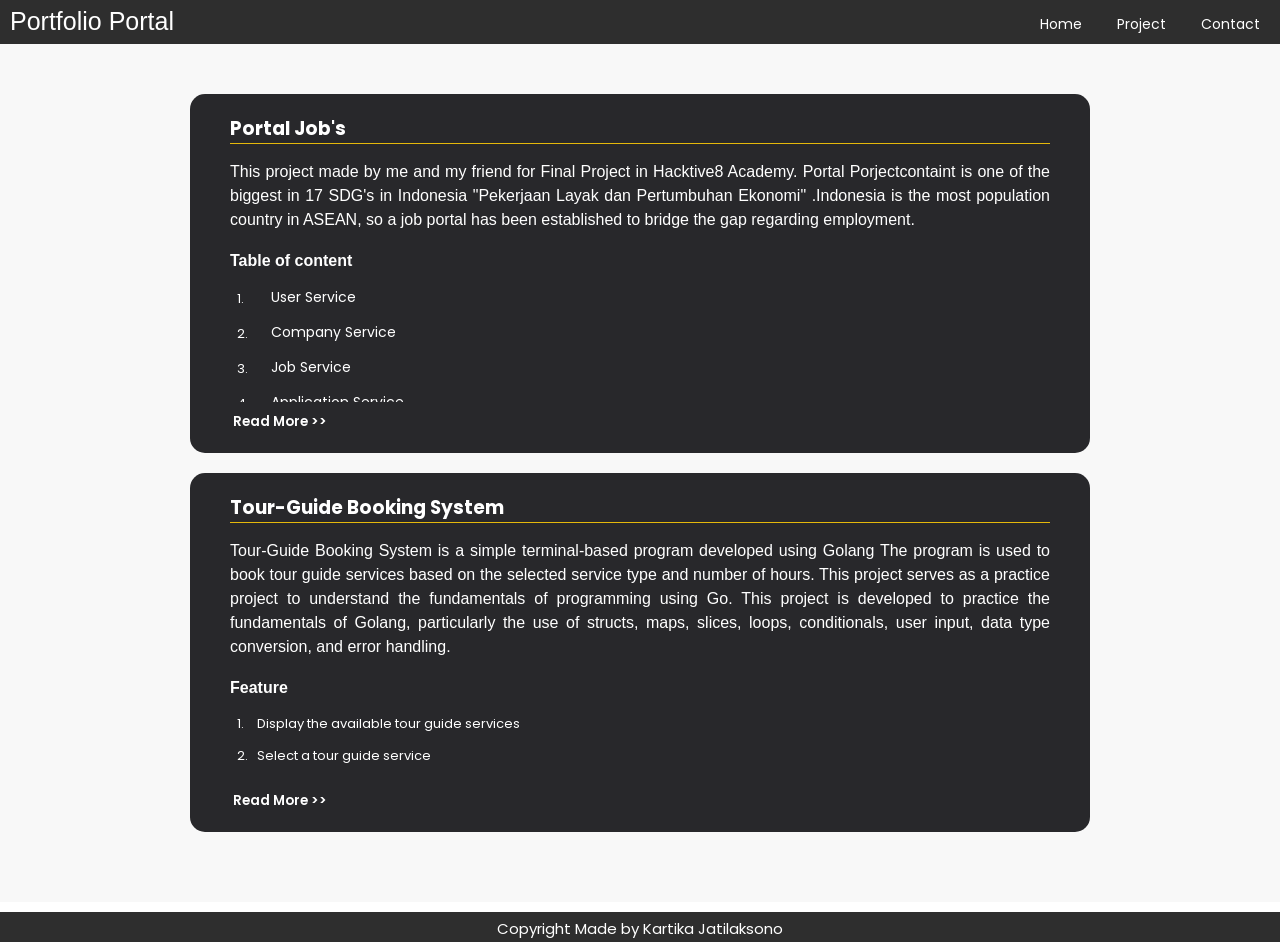
==== page/backend.html @ 29b22f1d "porto baru" ====
<!DOCTYPE html>
<html lang="en">

<head>
    <meta charset="UTF-8">
    <meta name="viewport" content="width=device-width, initial-scale=1.0">
    <title>Portfolio Website</title>

    <link rel="stylesheet" href="../css/header.css">
    <link rel="stylesheet" href="../css/style.css">
    <link rel="stylesheet" href="../css/readmore.css">
    <link rel="stylesheet" href="../css/footer.css">
</head>

<body>
    <div id="header"></div>

    <main>
        <div>
            <div class="main-content">
                <div id="content_1"></div>
            </div>

            <div class="main-content">
                <div id="content_2"></div>
            </div>
        </div>

    </main>

    <div id="footer"></div>

    <!-- script  -->
    <script type="module" src="../js/backend.js"></script>
    <script type="module" src="../js/component/readmore.js"></script>

</body>

</html>
---- css/header.css ----
header {
    text-align: center;
    position: center;
    width: 100vh;
}

.container-header {
    background-color: rgb(46, 46, 46);
    width: 100%;
    margin: 0px;
    padding: 0px;
}

nav {
    display: flex;
    justify-content: space-between;
}

nav ul {
    display: flex;
    list-style-type: none;
    padding-top: 14px;
    gap: 15px;
}

nav li {
    margin-right: 20px;
    padding-bottom: 7px;
}

.isi-dropdown {
    display: none;
    position: absolute;
}

.drop-down:hover ul.isi-dropdown {
    display: block;
    background-color: rgb(40, 40, 43);
    width: auto;
    padding-left: 6px;
}

a {
    font-size: 14px;
    text-decoration: none;
    color: white;
    display: flex;
    padding-bottom: 2px;
    text-align: left;
}

h1 {
    font-family: Arial, Helvetica, sans-serif;
    font-size: 25px;
    font-weight: 200;
    color: white;
    padding-top: 7px;
    padding-bottom: 2px;
    padding-left: 10px;
}
---- css/style.css ----
@import url(https://fonts.googleapis.com/css2?family=Montserrat:ital,wght@0,100..900;1,100..900&family=Poppins:ital,wght@0,100;0,200;0,300;0,400;0,500;0,600;0,700;0,800;0,900;1,100;1,200;1,300;1,400;1,500;1,600;1,700;1,800;1,900&family=Work+Sans:ital,wght@0,100..900;1,100..900&display=swap);
@import url(https://fonts.googleapis.com/css2?family=Manrope:wght@200..800&family=Montserrat:ital,wght@0,100..900;1,100..900&family=Poppins:ital,wght@0,100;0,200;0,300;0,400;0,500;0,600;0,700;0,800;0,900;1,100;1,200;1,300;1,400;1,500;1,600;1,700;1,800;1,900&family=Work+Sans:ital,wght@0,100..900;1,100..900&display=swap);

* {
    margin: 0px;
    padding: 0px;
    box-sizing: border-box;
    font-family: 'poppins', sans-serif;
}


html {
    scroll-behavior: smooth;
    overscroll-behavior-y: none;
}

body {
    height: auto;
    width: 100%;

}


main {
    display: flex;
    justify-content: center;
    gap: 20px;
    background-color: rgb(248, 248, 248);
    height: 100%;
    width: 100%;
    padding-top: 50px;
    padding-bottom: 50px;
}

table {
    width: 300px;

}

tr {
    font-family: sans-serif;
    font-size: 13px;
}

td {
    padding-left: 5px;
    padding-top: 5px;
    padding-bottom: 5px;
}

.full-content {
    background-color: rgb(40, 40, 43);
    width: 100%;
    height: auto;
    border-radius: 15px;
}



.container-right {
    border: 1px solid black;
    background-color: rgb(40, 40, 43);
    height: 100%;
    width: 100vh;
    padding-top: 5px;
    padding-left: 10px;
    padding-right: 10px;
    padding-bottom: 10px;
    border-radius: 15px;
}


h2 {
    color: white;
    font-weight: 300;
}

.border {
    height: 1px;
    width: auto;
    margin-bottom: 8px;
    background-color: rgb(229, 184, 11);
}


.content-mid {
    width: 100%;
    height: auto;
    margin-top: 10px;
    margin-left: 10px;
    margin-right: 10px;
    padding-right: 30px;
}



.content-main {
    color: white;
    padding-top: 10px;
    padding-bottom: 10px;
    padding-left: 20px;
    padding-right: 20px;
}



.s-login {
    color: white;
    font-family: sans-serif;
    padding-top: 8px;
    padding-bottom: 5px;
    text-align: justify;
    font-weight: 80;
    line-height: 1.5;
}

.i-login {
    width: 100%;
    height: auto;
}



.s-source {
    width: 30px;
    height: 30px;
}

.s-text {
    padding-top: 8px;
    padding-left: 5px;
    font-style: italic;
    font-family: Arial, Helvetica, sans-serif;
}

.p-list {
    font-family: sans-serif;
    font-size: 14px;
    margin-left: 20px;
}

h4 {
    font-family: sans-serif;
    padding-top: 15px;
    padding-bottom: 10px;
}

.main-content {
    background-color: rgb(40, 40, 43);
    width: 100vh;
    height: auto;
    border-radius: 15px;
    margin-bottom: 20px;
}

.col-backend {
    width: 100%;
    color: white;
    margin-bottom: 10px;
    line-height: 1.5;
    padding-left: 10px;
}

.scroll-samping {
    overflow-x: auto;
    white-space: nowrap;
}

.pict-da {
    width: auto;
    height: 300px;
}

.pict-da-kecil {
    width: auto;
    height: auto;
}

/* Source: alamat github*/
.source {
    display: flex;
    justify-content: baseline;
    margin-bottom: 10px;
}



/* ============================ */
@media screen and (max-width: 600px) {

    nav {
        width: 100%;
    }

    nav ul {
        display: flex;
        flex-wrap: wrap;
        justify-content: center;
        gap: 8px;
    }

    nav li {
        margin-right: 5px;
    }

    nav a {
        font-size: 12px;
    }

    .isi-dropdown {
        min-width: 160px;
    }


    main {
        display: block;
        width: 100%;
        height: auto;
        padding: 15px;
    }

    .main-content {
        width: 100%;
        height: auto;
    }

    .content-wrapper {
        display: flex;
        flex-direction: column;
        width: 100%;
        gap: 15px;
    }

    .page {
        width: 100%;
    }

    .contact-content {
        width: 100%;
    }

    .container-left {
        width: 100%;
        margin-bottom: 10px;
        padding-bottom: 10px;
    }

    .container-right {
        width: 100%;
        margin-bottom: 10px;
    }

}
---- css/readmore.css ----
.content-readmore {
    color: white;
    padding-top: 10px;
    padding-bottom: 10px;
    padding-left: 20px;
    padding-right: 20px;
    max-height: auto;
    overflow: hidden;
}


.readmore-content {
    max-height: 250px;
    overflow: hidden;
    transition: max-height 0.3s ease;
}

.readmore-content.show {
    max-height: none;
}

.readmore-btn:hover {
    background-color: rgb(228, 107, 7);
    border-radius: 5px;
}

.readmore-btn {
    width: 100px;
    color: white;
    margin-top: 10px;
    border: none;
    background: none;
    cursor: pointer;
    font-weight: 600;
}
---- css/footer.css ----
.footer {
    margin-top: 10px;
    padding-top: 5px;
    background-color: rgb(46, 46, 46);
    height: 30px;
    color: white;
    font-size: 15px;
    text-align: center;
    width: 100%;
}
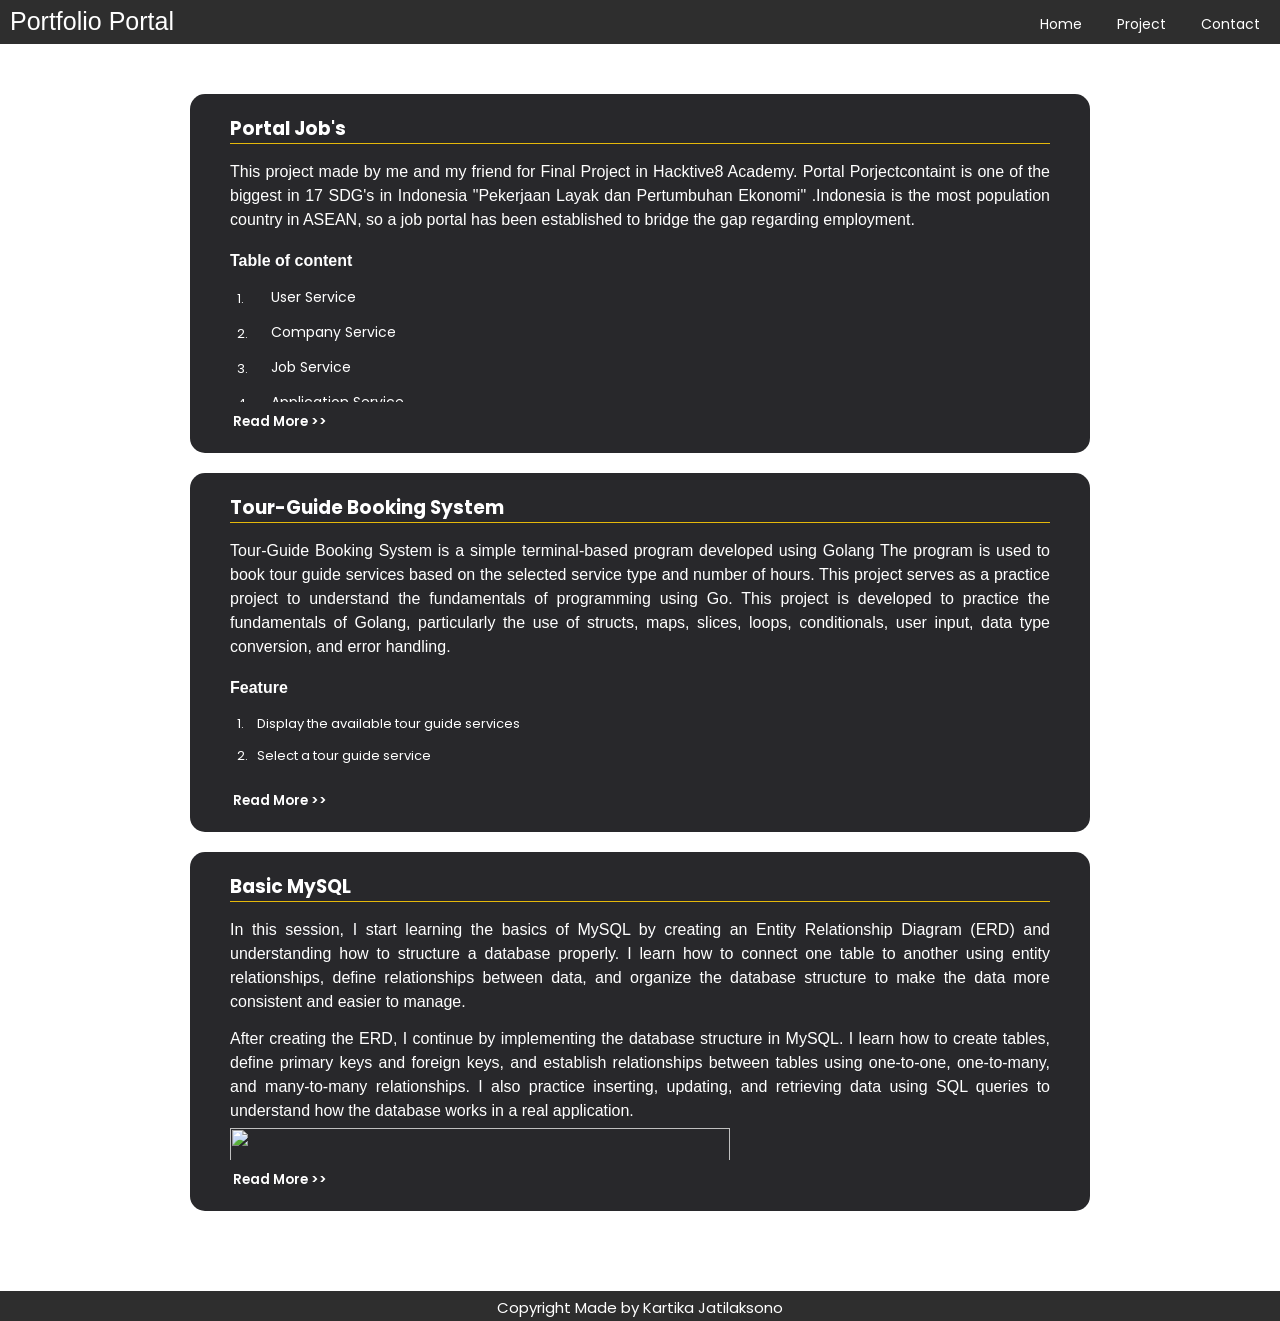
==== commit 4610bb82: "rev tablet" ====
--- a/page/backend.html
+++ b/page/backend.html
@@ -24,6 +24,10 @@
             <div class="main-content">
                 <div id="content_2"></div>
             </div>
+
+            <div class="main-content">
+                <div id="content_3"></div>
+            </div>
         </div>
 
     </main>
--- a/css/style.css
+++ b/css/style.css
@@ -17,7 +17,6 @@
 body {
     height: auto;
     width: 100%;
-
 }
 
 
@@ -25,11 +24,11 @@
     display: flex;
     justify-content: center;
     gap: 20px;
-    background-color: rgb(248, 248, 248);
     height: 100%;
-    width: 100%;
+    max-width: 1200px;
     padding-top: 50px;
     padding-bottom: 50px;
+    margin: 0 auto;
 }
 
 table {
@@ -48,6 +47,14 @@
     padding-bottom: 5px;
 }
 
+.container-left {
+    border: 1px solid black;
+    background-color: rgb(40, 40, 43);
+    max-height: 400px;
+    width: 450px;
+    border-radius: 15px;
+}
+
 .full-content {
     background-color: rgb(40, 40, 43);
     width: 100%;
@@ -61,7 +68,8 @@
     border: 1px solid black;
     background-color: rgb(40, 40, 43);
     height: 100%;
-    width: 100vh;
+    width: 100%;
+    max-width: 1200px;
     padding-top: 5px;
     padding-left: 10px;
     padding-right: 10px;
@@ -153,6 +161,15 @@
     margin-bottom: 20px;
 }
 
+
+.contact-content {
+    background-color: rgb(40, 40, 43);
+    width: 100vh;
+    height: auto;
+    border-radius: 15px;
+    margin-bottom: 20px;
+}
+
 .col-backend {
     width: 100%;
     color: white;
@@ -174,6 +191,11 @@
 .pict-da-kecil {
     width: auto;
     height: auto;
+}
+
+.pict-da-panjang {
+    width: 500px;
+    height: 300px;
 }
 
 /* Source: alamat github*/
@@ -231,14 +253,27 @@
         gap: 15px;
     }
 
+    /* ----- contact ------------ */
+
     .page {
         width: 100%;
     }
 
+    .tab-contact {
+        margin-left: -80px;
+        width: 100%;
+    }
+
+    .contactus {
+        max-width: 30px;
+    }
+
     .contact-content {
         width: 100%;
     }
 
+
+    /* --------------------------- */
     .container-left {
         width: 100%;
         margin-bottom: 10px;
@@ -250,4 +285,140 @@
         margin-bottom: 10px;
     }
 
+    .project {
+        display: block;
+        margin-bottom: 10px;
+        width: 100%;
+        height: auto;
+    }
+
+    .p-project {
+        width: 100%;
+    }
+
+    .text-font {
+        font-size: 14px;
+        line-height: 1.5;
+        text-align: left;
+    }
+
+
+    .col-experience {
+        width: 100%;
+        height: auto;
+        text-align: left;
+    }
+
+    .full-content {
+        width: 100%;
+    }
+
+}
+
+
+@media (min-width: 768px) and (max-width: 1024px) {
+
+    nav {
+        width: 100%;
+    }
+
+    nav ul {
+        display: flex;
+        flex-wrap: wrap;
+        justify-content: center;
+        gap: 8px;
+    }
+
+    nav li {
+        margin-right: 5px;
+    }
+
+    nav a {
+        font-size: 12px;
+    }
+
+    .isi-dropdown {
+        min-width: 160px;
+    }
+
+
+    main {
+        display: block;
+        width: 100%;
+        height: auto;
+        padding: 15px;
+    }
+
+    .main-content {
+        width: 100%;
+        height: auto;
+    }
+
+    .content-wrapper {
+        display: flex;
+        flex-direction: column;
+        width: 100%;
+        gap: 15px;
+    }
+
+    /* ----- contact ------------ */
+
+    .page {
+        width: 100%;
+    }
+
+    .tab-contact {
+        margin-left: -80px;
+        width: 100%;
+    }
+
+    .contactus {
+        max-width: 30px;
+    }
+
+    .contact-content {
+        width: 100%;
+    }
+
+
+    /* --------------------------- */
+    .container-left {
+        width: 100%;
+        margin-bottom: 10px;
+        padding-bottom: 10px;
+    }
+
+    .container-right {
+        width: 100%;
+        margin-bottom: 10px;
+    }
+
+    .project {
+        display: block;
+        margin-bottom: 10px;
+        width: 100%;
+        height: auto;
+    }
+
+    .p-project {
+        width: 100%;
+    }
+
+    .text-font {
+        font-size: 14px;
+        line-height: 1.5;
+        text-align: left;
+    }
+
+
+    .col-experience {
+        width: 100%;
+        height: auto;
+        text-align: left;
+    }
+
+    .full-content {
+        width: 100%;
+    }
+
 }
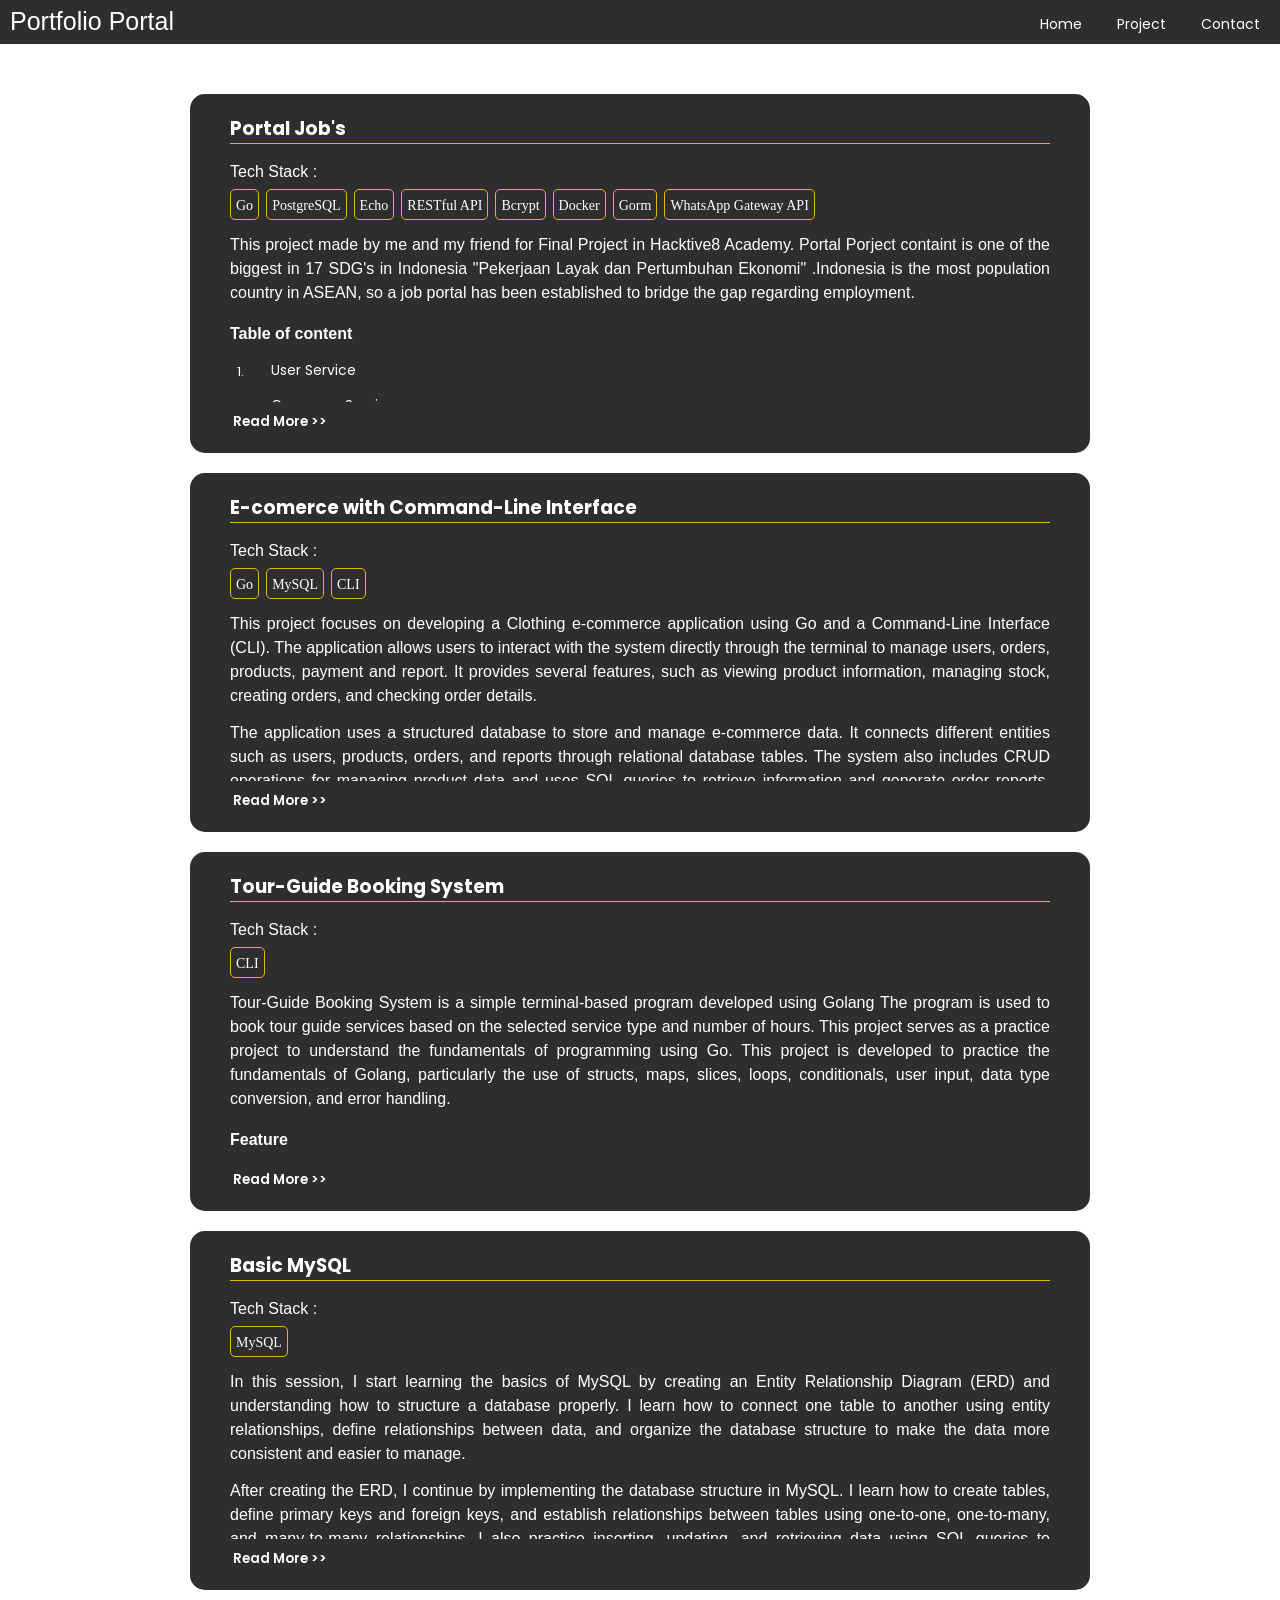
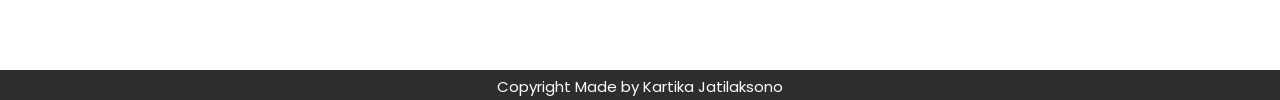
==== commit df191d68: "rev2" ====
--- a/page/backend.html
+++ b/page/backend.html
@@ -10,6 +10,9 @@
     <link rel="stylesheet" href="../css/style.css">
     <link rel="stylesheet" href="../css/readmore.css">
     <link rel="stylesheet" href="../css/footer.css">
+    <link rel="stylesheet" href="../css/stack.css">
+
+
 </head>
 
 <body>
@@ -28,6 +31,10 @@
             <div class="main-content">
                 <div id="content_3"></div>
             </div>
+
+            <div class="main-content">
+                <div id="content_4"></div>
+            </div>
         </div>
 
     </main>
--- a/css/header.css
+++ b/css/header.css
@@ -34,10 +34,15 @@
 }
 
 .drop-down:hover ul.isi-dropdown {
-    display: block;
-    background-color: rgb(40, 40, 43);
-    width: auto;
-    padding-left: 6px;
+    display: flex;
+    justify-content: center;
+    background-color: rgb(46, 46, 46);
+    width: 400px;
+    margin-top: 8px;
+    margin-left: -245px;
+    padding-left: 15px;
+    border-radius: 10px;
+    border: 1px solid rgb(191, 191, 191);
 }
 
 a {
--- a/css/style.css
+++ b/css/style.css
@@ -49,24 +49,22 @@
 
 .container-left {
     border: 1px solid black;
-    background-color: rgb(40, 40, 43);
+    background-color: rgb(46, 46, 46);
     max-height: 400px;
     width: 450px;
     border-radius: 15px;
 }
 
 .full-content {
-    background-color: rgb(40, 40, 43);
+    background-color: rgb(46, 46, 46);
     width: 100%;
     height: auto;
     border-radius: 15px;
 }
-
-
 
 .container-right {
     border: 1px solid black;
-    background-color: rgb(40, 40, 43);
+    background-color: rgb(46, 46, 46);
     height: 100%;
     width: 100%;
     max-width: 1200px;
@@ -83,12 +81,15 @@
     font-weight: 300;
 }
 
+/*  Border untuk Judul*/
 .border {
     height: 1px;
     width: auto;
     margin-bottom: 8px;
     background-color: rgb(229, 184, 11);
 }
+
+/*  End of Border untuk Judul*/
 
 
 .content-mid {
@@ -154,7 +155,7 @@
 }
 
 .main-content {
-    background-color: rgb(40, 40, 43);
+    background-color: rgb(46, 46, 46);
     width: 100vh;
     height: auto;
     border-radius: 15px;
@@ -163,7 +164,7 @@
 
 
 .contact-content {
-    background-color: rgb(40, 40, 43);
+    background-color: rgb(46, 46, 46);
     width: 100vh;
     height: auto;
     border-radius: 15px;
@@ -184,20 +185,37 @@
 }
 
 .pict-da {
+    display: flex;
+    margin-left: auto;
+    margin-right: auto;
     width: auto;
     height: 300px;
 }
 
 .pict-da-kecil {
+    display: flex;
+    margin-left: auto;
+    margin-right: auto;
     width: auto;
     height: auto;
 }
 
 .pict-da-panjang {
+    display: flex;
+    margin-left: auto;
+    margin-right: auto;
     width: 500px;
     height: 300px;
 }
 
+.pict-da-normal {
+    display: flex;
+    margin-left: auto;
+    margin-right: auto;
+    width: 380px;
+    height: 130px;
+}
+
 /* Source: alamat github*/
 .source {
     display: flex;
@@ -205,6 +223,30 @@
     margin-bottom: 10px;
 }
 
+
+.stack {
+    display: flex;
+    justify-content: baseline;
+    gap: 7px;
+    width: 100%;
+    border-radius: 5px;
+}
+
+.p-stack {
+    font-family: "Monstreat";
+    color: white;
+    font-size: 14px;
+    padding-top: 8px;
+    padding-left: 5px;
+    padding-right: 5px;
+    padding-bottom: 5px;
+    text-align: center;
+    border-radius: 5px;
+    border: 1px solid rgb(229, 184, 11);
+    height: auto;
+    width: auto;
+    margin-bottom: 5px;
+}
 
 
 /* ============================ */
@@ -233,6 +275,13 @@
         min-width: 160px;
     }
 
+    .drop-down:hover ul.isi-dropdown {
+        width: 200px;
+        display: block;
+        justify-content: center;
+        margin-left: -100px;
+    }
+
 
     main {
         display: block;
@@ -316,7 +365,7 @@
 }
 
 
-@media (min-width: 768px) and (max-width: 1024px) {
+@media screen and (max-width: 1024px) {
 
     nav {
         width: 100%;
@@ -341,6 +390,13 @@
         min-width: 160px;
     }
 
+    .drop-down:hover ul.isi-dropdown {
+        width: 200px;
+        display: block;
+        justify-content: center;
+        margin-left: -100px;
+    }
+
 
     main {
         display: block;
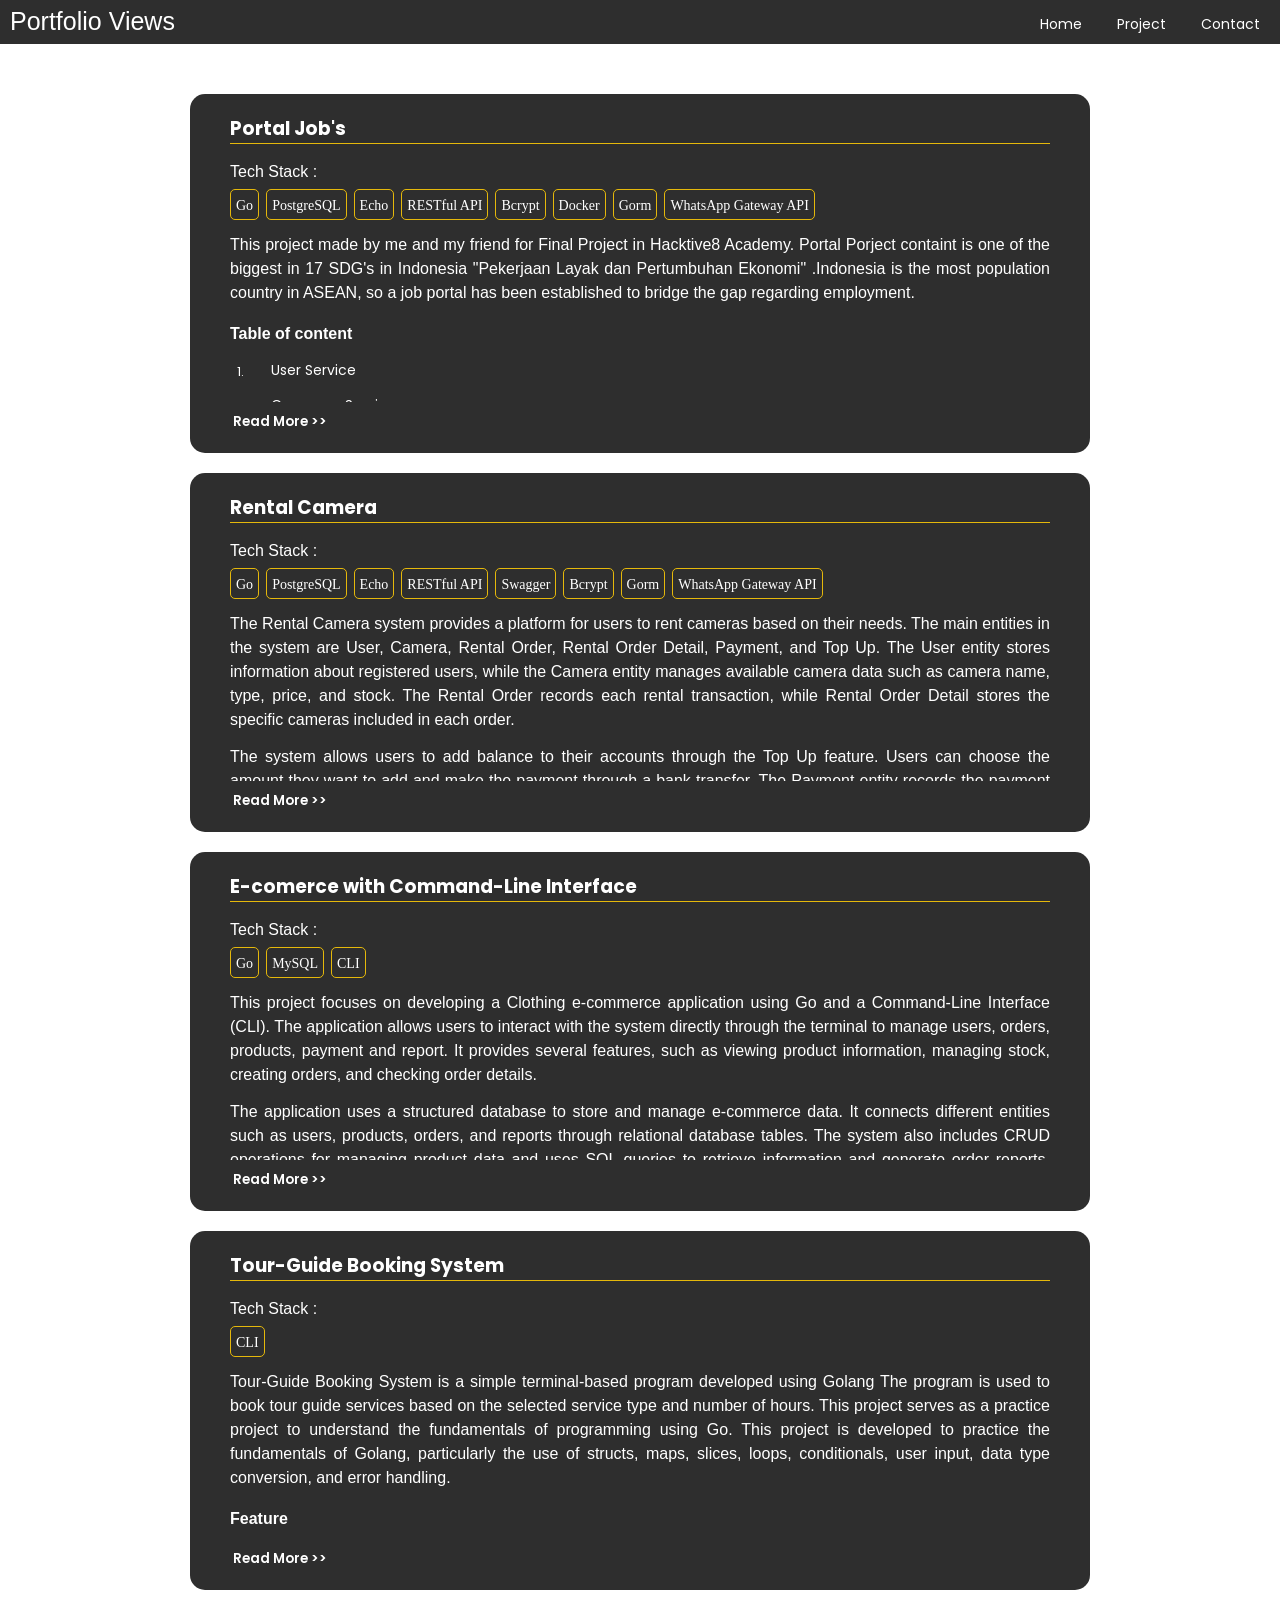
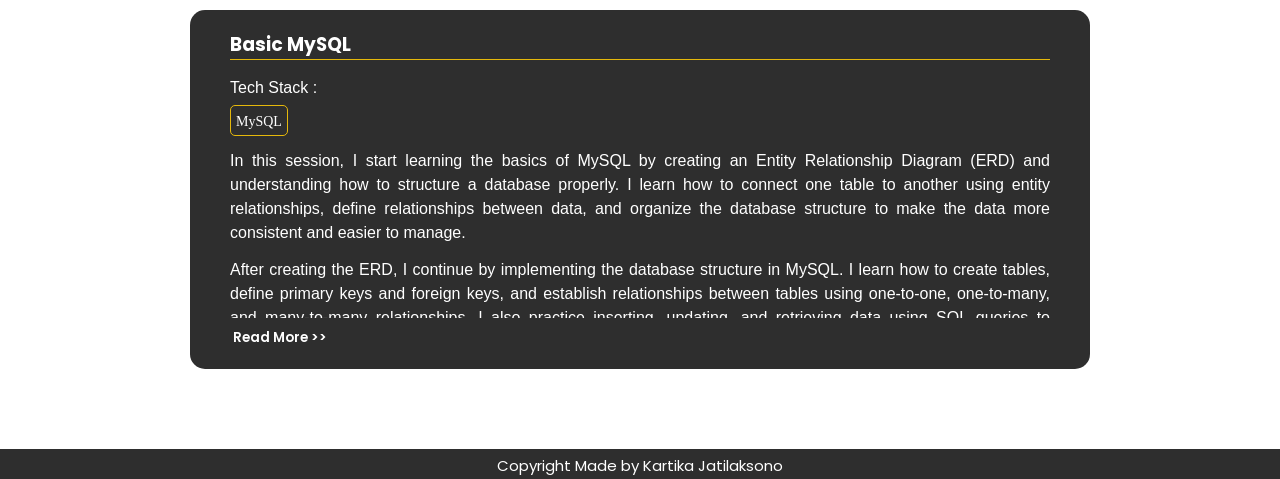
==== commit 4977b64e: "rev2" ====
--- a/page/backend.html
+++ b/page/backend.html
@@ -4,7 +4,7 @@
 <head>
     <meta charset="UTF-8">
     <meta name="viewport" content="width=device-width, initial-scale=1.0">
-    <title>Portfolio Website</title>
+    <title>Backend Developer</title>
 
     <link rel="stylesheet" href="../css/header.css">
     <link rel="stylesheet" href="../css/style.css">
@@ -35,6 +35,10 @@
             <div class="main-content">
                 <div id="content_4"></div>
             </div>
+
+            <div class="main-content">
+                <div id="content_5"></div>
+            </div>
         </div>
 
     </main>
--- a/css/header.css
+++ b/css/header.css
@@ -38,7 +38,8 @@
     justify-content: center;
     background-color: rgb(46, 46, 46);
     width: 400px;
-    margin-top: 8px;
+    margin-top: 7px;
+    padding-top: 5px;
     margin-left: -245px;
     padding-left: 15px;
     border-radius: 10px;
--- a/css/style.css
+++ b/css/style.css
@@ -273,6 +273,7 @@
 
     .isi-dropdown {
         min-width: 160px;
+        position: absolute;
     }
 
     .drop-down:hover ul.isi-dropdown {
@@ -300,6 +301,17 @@
         flex-direction: column;
         width: 100%;
         gap: 15px;
+    }
+
+    .stack {
+        width: 100%;
+        display: flex;
+        flex-wrap: wrap;
+    }
+
+    .p-stack {
+        width: auto;
+        height: auto;
     }
 
     /* ----- contact ------------ */
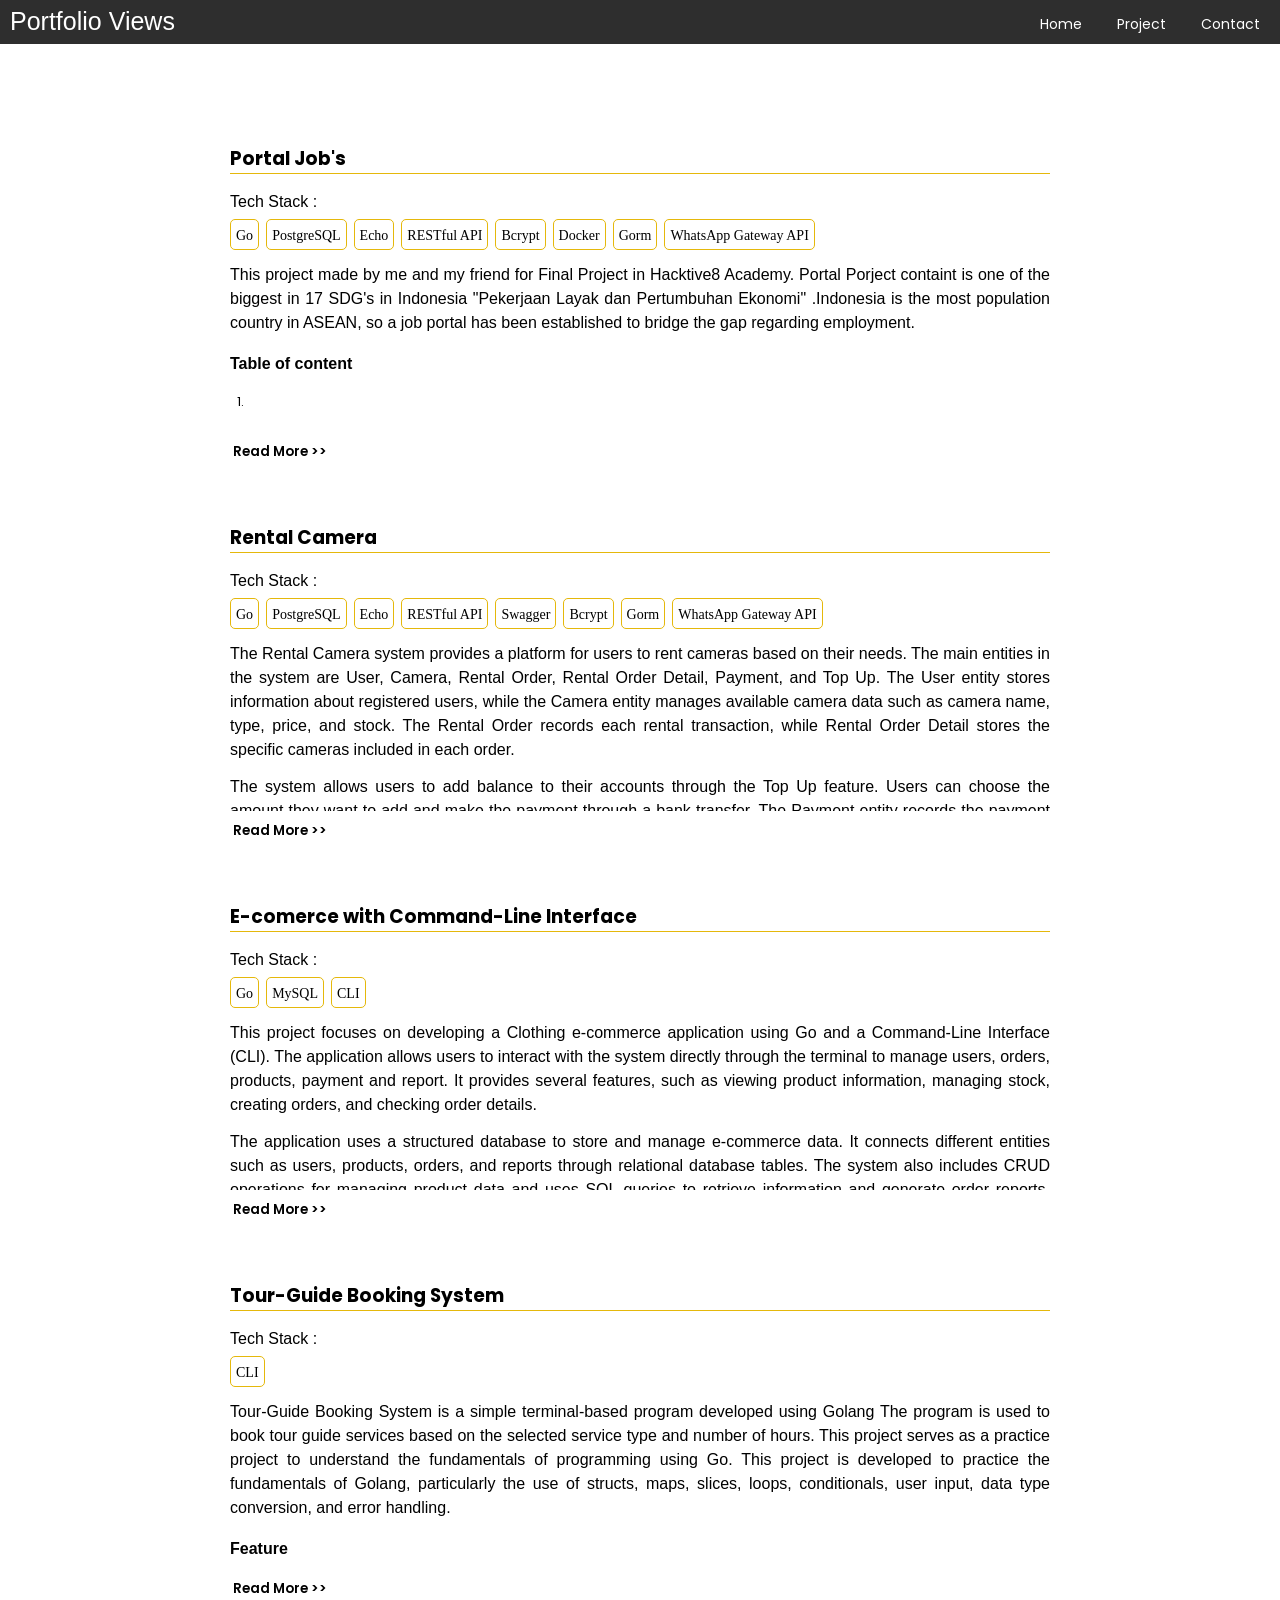
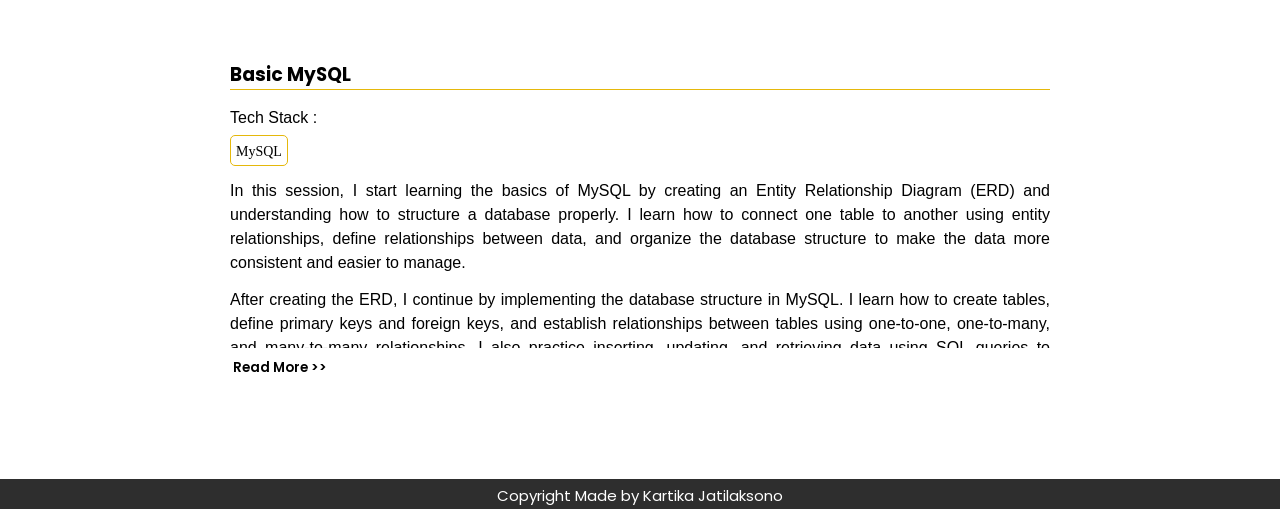
==== commit dc70dcea: "rev4" ====
--- a/page/backend.html
+++ b/page/backend.html
@@ -19,7 +19,7 @@
     <div id="header"></div>
 
     <main>
-        <div>
+        <div class="second-page">
             <div class="main-content">
                 <div id="content_1"></div>
             </div>
--- a/css/style.css
+++ b/css/style.css
@@ -17,8 +17,12 @@
 body {
     height: auto;
     width: 100%;
-}
-
+    background-color: white;
+}
+
+.thebody {
+    background-color: rgb(46, 46, 46);
+}
 
 main {
     display: flex;
@@ -31,6 +35,16 @@
     margin: 0 auto;
 }
 
+.main-page {
+    display: block;
+    padding-top: 30px;
+}
+
+.second-page {
+    padding-top: 30px;
+}
+
+
 table {
     width: 300px;
 
@@ -47,12 +61,15 @@
     padding-bottom: 5px;
 }
 
-.container-left {
-    border: 1px solid black;
+
+.container-top {
+    display: flex;
+    justify-content: center;
+    gap: 50px;
     background-color: rgb(46, 46, 46);
-    max-height: 400px;
-    width: 450px;
-    border-radius: 15px;
+    height: 550px;
+    width: 100%;
+    margin-bottom: 125px;
 }
 
 .full-content {
@@ -62,10 +79,9 @@
     border-radius: 15px;
 }
 
-.container-right {
-    border: 1px solid black;
+.container-bottom {
     background-color: rgb(46, 46, 46);
-    height: 100%;
+    height: auto;
     width: 100%;
     max-width: 1200px;
     padding-top: 5px;
@@ -81,6 +97,10 @@
     font-weight: 300;
 }
 
+h3 {
+    color: black;
+}
+
 /*  Border untuk Judul*/
 .border {
     height: 1px;
@@ -114,7 +134,7 @@
 
 
 .s-login {
-    color: white;
+    color: black;
     font-family: sans-serif;
     padding-top: 8px;
     padding-bottom: 5px;
@@ -155,7 +175,7 @@
 }
 
 .main-content {
-    background-color: rgb(46, 46, 46);
+    background-color: white;
     width: 100vh;
     height: auto;
     border-radius: 15px;
@@ -164,7 +184,7 @@
 
 
 .contact-content {
-    background-color: rgb(46, 46, 46);
+    background-color: white;
     width: 100vh;
     height: auto;
     border-radius: 15px;
@@ -173,7 +193,7 @@
 
 .col-backend {
     width: 100%;
-    color: white;
+    color: black;
     margin-bottom: 10px;
     line-height: 1.5;
     padding-left: 10px;
@@ -234,7 +254,7 @@
 
 .p-stack {
     font-family: "Monstreat";
-    color: white;
+    color: black;
     font-size: 14px;
     padding-top: 8px;
     padding-left: 5px;
@@ -249,7 +269,7 @@
 }
 
 
-/* ============================ */
+/* =========== HP ============== */
 @media screen and (max-width: 600px) {
 
     nav {
@@ -291,6 +311,106 @@
         padding: 15px;
     }
 
+    .pict-profile {
+        width: 100%;
+        height: 100%;
+    }
+
+    .main-page {
+        width: 100%;
+    }
+
+    .container-top {
+        display: block;
+        height: auto;
+        width: 100%;
+        margin-left: 0px;
+    }
+
+    .intro {
+        padding-left: 0px;
+    }
+
+    .aboutme {
+        padding-left: 0px;
+        height: auto;
+    }
+
+    .width-job {
+        margin-left: 0px;
+    }
+
+    .bottom-profile {
+        display: block;
+        padding-left: 0px;
+        height: auto;
+    }
+
+    .col-keterangan {
+        padding-left: 0px;
+    }
+
+    .container-bottom {
+        padding-left: 0px;
+        padding-right: 0px;
+        margin-left: 0px;
+        margin-right: 0px;
+        height: auto;
+        width: 100%;
+    }
+
+    .icon {
+        width: 100px;
+        height: 100px;
+    }
+
+    .icon-unair {
+        width: 200px;
+        height: 200px;
+        margin-left: 55px;
+    }
+
+    .project {
+        padding-left: 0px;
+    }
+
+    .education {
+        display: block;
+    }
+
+    .bootcamp {
+        display: block;
+        height: auto;
+    }
+
+    .col-education {
+        width: 100%;
+        margin-left: 0px;
+    }
+
+    .university {
+        display: block;
+        padding-left: 0px;
+    }
+
+    .text-font {
+        font-weight: 400;
+    }
+
+    .text-font2 {
+        font-size: 12px;
+    }
+
+    .course-hacktiv8 {
+        width: 100%;
+        padding-right: 2px;
+        gap: 2px;
+    }
+
+    .course-hack {
+        font-size: 12px;
+    }
+
     .main-content {
         width: 100%;
         height: auto;
@@ -313,6 +433,12 @@
         width: auto;
         height: auto;
     }
+
+    .p-course {
+        width: auto;
+    }
+
+
 
     /* ----- contact ------------ */
 
@@ -400,6 +526,7 @@
 
     .isi-dropdown {
         min-width: 160px;
+        position: absolute;
     }
 
     .drop-down:hover ul.isi-dropdown {
@@ -415,6 +542,106 @@
         width: 100%;
         height: auto;
         padding: 15px;
+    }
+
+    .pict-profile {
+        width: 100%;
+        height: 100%;
+    }
+
+    .main-page {
+        width: 100%;
+    }
+
+    .container-top {
+        display: block;
+        height: auto;
+        width: 100%;
+        margin-left: 0px;
+    }
+
+    .intro {
+        padding-left: 0px;
+    }
+
+    .aboutme {
+        padding-left: 0px;
+        height: auto;
+    }
+
+    .width-job {
+        margin-left: 0px;
+    }
+
+    .bottom-profile {
+        display: block;
+        padding-left: 0px;
+        height: auto;
+    }
+
+    .col-keterangan {
+        padding-left: 0px;
+    }
+
+    .container-bottom {
+        padding-left: 0px;
+        padding-right: 0px;
+        margin-left: 0px;
+        margin-right: 0px;
+        height: auto;
+        width: 100%;
+    }
+
+    .icon {
+        width: 100px;
+        height: 100px;
+    }
+
+    .icon-unair {
+        width: 200px;
+        height: 200px;
+        margin-left: 55px;
+    }
+
+    .project {
+        padding-left: 0px;
+    }
+
+    .education {
+        display: block;
+    }
+
+    .bootcamp {
+        display: flex;
+        height: auto;
+    }
+
+    .col-education {
+        width: 100%;
+        margin-left: 0px;
+    }
+
+    .university {
+        display: flex;
+        padding-left: 0px;
+    }
+
+    .text-font {
+        font-weight: 400;
+    }
+
+    .text-font2 {
+        font-size: 12px;
+    }
+
+    .course-hacktiv8 {
+        width: 100%;
+        padding-right: 2px;
+        gap: 2px;
+    }
+
+    .course-hack {
+        font-size: 12px;
     }
 
     .main-content {
@@ -428,6 +655,23 @@
         width: 100%;
         gap: 15px;
     }
+
+    .stack {
+        width: 100%;
+        display: flex;
+        flex-wrap: wrap;
+    }
+
+    .p-stack {
+        width: auto;
+        height: auto;
+    }
+
+    .p-course {
+        width: auto;
+    }
+
+
 
     /* ----- contact ------------ */
 
--- a/css/readmore.css
+++ b/css/readmore.css
@@ -1,5 +1,5 @@
 .content-readmore {
-    color: white;
+    color: black;
     padding-top: 10px;
     padding-bottom: 10px;
     padding-left: 20px;
@@ -22,11 +22,12 @@
 .readmore-btn:hover {
     background-color: rgb(228, 107, 7);
     border-radius: 5px;
+    color: white;
 }
 
 .readmore-btn {
     width: 100px;
-    color: white;
+    color: black;
     margin-top: 10px;
     border: none;
     background: none;
